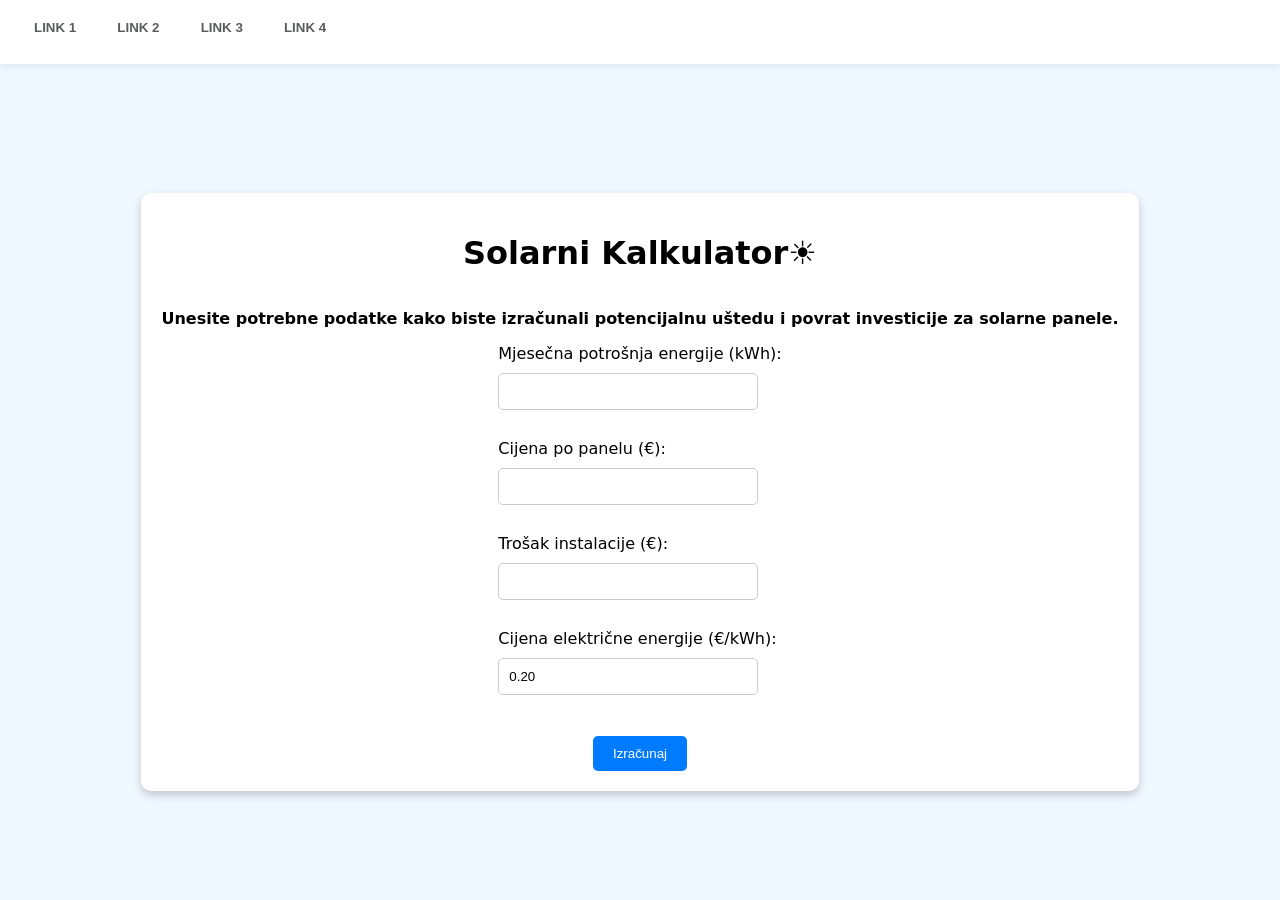
==== index.html @ 8b72ce43 "Update and rename html.html to index.html" ====
<!DOCTYPE html>
<html lang="en">
<head>
    <meta charset="UTF-8">
    <meta name="viewport" content="width=device-width, initial-scale=1.0">
    <title>Solarni Kalkulator☀️</title>
    <link rel="stylesheet" href="css.css">
</head>
<body>

    <div class="main">
        <div class="box">
            <h1>Solarni Kalkulator☀️</h1>
            <p style="font-weight: 700;">Unesite potrebne podatke kako biste izračunali potencijalnu uštedu i povrat investicije za solarne panele.</p>
            <form action="/calculate" method="post">

                <label for="energy_consumption">Mjesečna potrošnja energije (kWh):</label><br>
                <input type="number" id="energy_consumption" name="energy_consumption" required><br><br>

                <label for="panel_cost">Cijena po panelu (€):</label><br>
                <input type="number" id="panel_cost" name="panel_cost" required><br><br>

                <label for="installation_cost">Trošak instalacije (€):</label><br>
                <input type="number" id="installation_cost" name="installation_cost" required><br><br>

                <label for="price_per_kwh">Cijena električne energije (€/kWh):</label><br>
                <input type="number" id="price_per_kwh" name="price_per_kwh" step="0.01" min="0" value="0.20"><br><br>

                <input type="submit" value="Izračunaj">
            </form>

            <div id="results" class="results" aria-live="polite" style="display:none; margin-top:16px;"></div>

        </div>
    </div>

    <header class="footer" role="banner">
        <nav class="footer-nav" aria-label="Top links">
            <button class="link">LINK 1</button>
            <button class="link">LINK 2</button>
            <button class="link">LINK 3</button>
            <button class="link">LINK 4</button>
        </nav>
    </header>

    <script>
    (function (){
        const form = document.querySelector('form');
        const results = document.getElementById('results');
        const fmt = (n) => Number(n).toLocaleString(undefined, {minimumFractionDigits:2, maximumFractionDigits:2});

        form.addEventListener('submit', function (e){
            e.preventDefault();
            const energy = parseFloat(document.getElementById('energy_consumption').value);
            const panelCost = parseFloat(document.getElementById('panel_cost').value);
            const installCost = parseFloat(document.getElementById('installation_cost').value);
            const priceInput = parseFloat(document.getElementById('price_per_kwh').value);

            if (isNaN(energy) || isNaN(panelCost) || isNaN(installCost)){
                results.style.display = 'block';
                results.innerHTML = '<p style="color:#c00">Molimo unesite sve vrijednosti.</p>';
                return;
            }

            // Assumptions (adjustable in code):
            const productionPerPanelPerDay = 4; // kWh per panel per day (typical average)
            const daysPerMonth = 30;
            const productionPerPanelPerMonth = productionPerPanelPerDay * daysPerMonth;
            // use user-entered price if valid, otherwise fallback to default
            const pricePerKwh = !isNaN(priceInput) && priceInput > 0 ? priceInput : 0.20; // EUR per kWh

            const panelsNeeded = Math.max(1, Math.ceil(energy / productionPerPanelPerMonth));
            const totalPanelCost = panelsNeeded * panelCost;
            const totalCost = totalPanelCost + installCost;
            const monthlySavings = energy * pricePerKwh;
            const annualSavings = monthlySavings * 12;
            const paybackYears = annualSavings > 0 ? totalCost / annualSavings : Infinity;
            const profit10yrs = annualSavings * 10 - totalCost;

            results.style.display = 'block';
            results.innerHTML = `
                <div class="result-card">
                    <h2>Rezultati</h2>
                    <p>Broj panela potrebnih: <strong>${panelsNeeded}</strong></p>
                    <p>Ukupna nabava panela: <strong>€${fmt(totalPanelCost)}</strong></p>
                    <p>Ukupni trošak (paneli + instalacija): <strong>€${fmt(totalCost)}</strong></p>
                    <p>Mjesečna ušteda (pri cijeni €${fmt(pricePerKwh)}/kWh): <strong>€${fmt(monthlySavings)}</strong></p>
                    <p>Godišnja ušteda: <strong>€${fmt(annualSavings)}</strong></p>
                    <p>Procijenjeno vrijeme povrata: <strong>${isFinite(paybackYears) ? fmt(paybackYears) + ' godina' : '—'}</strong></p>
                    <p>Procijenjeni profit za 10 godina: <strong>€${fmt(profit10yrs)}</strong></p>
                    <small>Napomena: koristi se pretpostavka od ${productionPerPanelPerDay} kWh/panel/dan i cijena električne energije €${fmt(pricePerKwh)}/kWh. Za točniju procjenu prilagodite ove vrijednosti.</small>
                </div>
            `;
        });
    })();
    </script>

</body>
</html>
---- css.css ----
.body, body{
    /* make the page a vertical flex container so we can center the main area
       and keep the footer at the bottom */
    display: flex;
    flex-direction: column;
    min-height: 100vh;
    margin: 0;
    background-color: #f0f8ff;
    font-family: system-ui, -apple-system, BlinkMacSystemFont, 'Segoe UI', Roboto, Oxygen, Ubuntu, Cantarell, 'Open Sans', 'Helvetica Neue', sans-serif;
    font-weight: 500;
            /* prevent accidental horizontal scroll from small overflows */
            overflow-x: hidden;
            /* reserve space for a fixed header/footer placed at the top */
            padding-top: 64px;
}

/* Use border-box everywhere to avoid sizing surprises */
*, *::before, *::after {
    box-sizing: border-box;
}

/* Ensure html/body take full height for vertical centering math */
html, body {
    height: 100%;
}

/* The central area that should be centered both horizontally and vertically */
.main{
    display: flex;
    flex: 1 0 auto;
    justify-content: center;
    align-items: center;
    /* padding only vertically to avoid horizontal overflow */
    padding: 20px 0 0;
}

/* Footer stays after the main area and will be pushed to the bottom
   Use flex-shrink:0 so it doesn't collapse when space is tight */
.footer{
    /* fixed to top so it's always visible */
    position: fixed;
    top: 0;
    left: 0;
    right: 0;
    z-index: 1000;
    display: inline-block;
    align-items: center;
    justify-content: center;
    height: 64px;
    padding: 12px 16px;
    background: rgba(255,255,255,0.98);
    box-shadow: 0 2px 8px rgba(0,0,0,0.08);
    color: #666;
}

.box{
    display: inline-flex;
     flex-direction: column;
     align-items: center;
     padding: 20px;
     background-color: white;
     border-radius: 10px;
     box-shadow: 0 4px 8px rgba(0,0,0,0.2);
}

h1
{
    font-weight: 900;
}

input[type="text"], input[type="number"] {
    /* Use a comfortable fixed width but allow shrinking on very small screens */
    width: 260px;
    max-width: 100%;
    padding: 10px;
    margin: 10px 0;
    border: 1px solid #ccc;
    border-radius: 5px;
}

input[type="submit"] {
    padding: 10px 20px;
    background-color: #007BFF;
    color: white;
    border: none;
    border-radius: 5px;
    cursor: pointer;
    display: block;
    margin: 12px auto 0;
}

.results {
    width: 100%;
    max-width: 520px;
    margin: 12px auto 0;
}

.result-card{
    background: #f8f9ff;
    border-radius: 8px;
    padding: 12px 14px;
    box-shadow: 0 2px 6px rgba(0,0,0,0.06);
}

.result-card h2{margin:0 0 8px 0}
.result-card p{margin:6px 0}
.result-card small{display:block; margin-top:8px; color:#666}

.link {
    font-weight: 600;
    color: #5a5b5c;
    text-decoration: none;
    height: 100%;
    width: fit-content;
    padding: 5px;

}

/* space buttons inside the fixed top bar */
.footer .link {
    margin: 0 8px;
    background: transparent;
    border: none;
    cursor: pointer;
    padding: 8px 10px;
    border-radius: 6px;
}

.footer .link:hover {
    background: rgba(0,0,0,0.04);
}
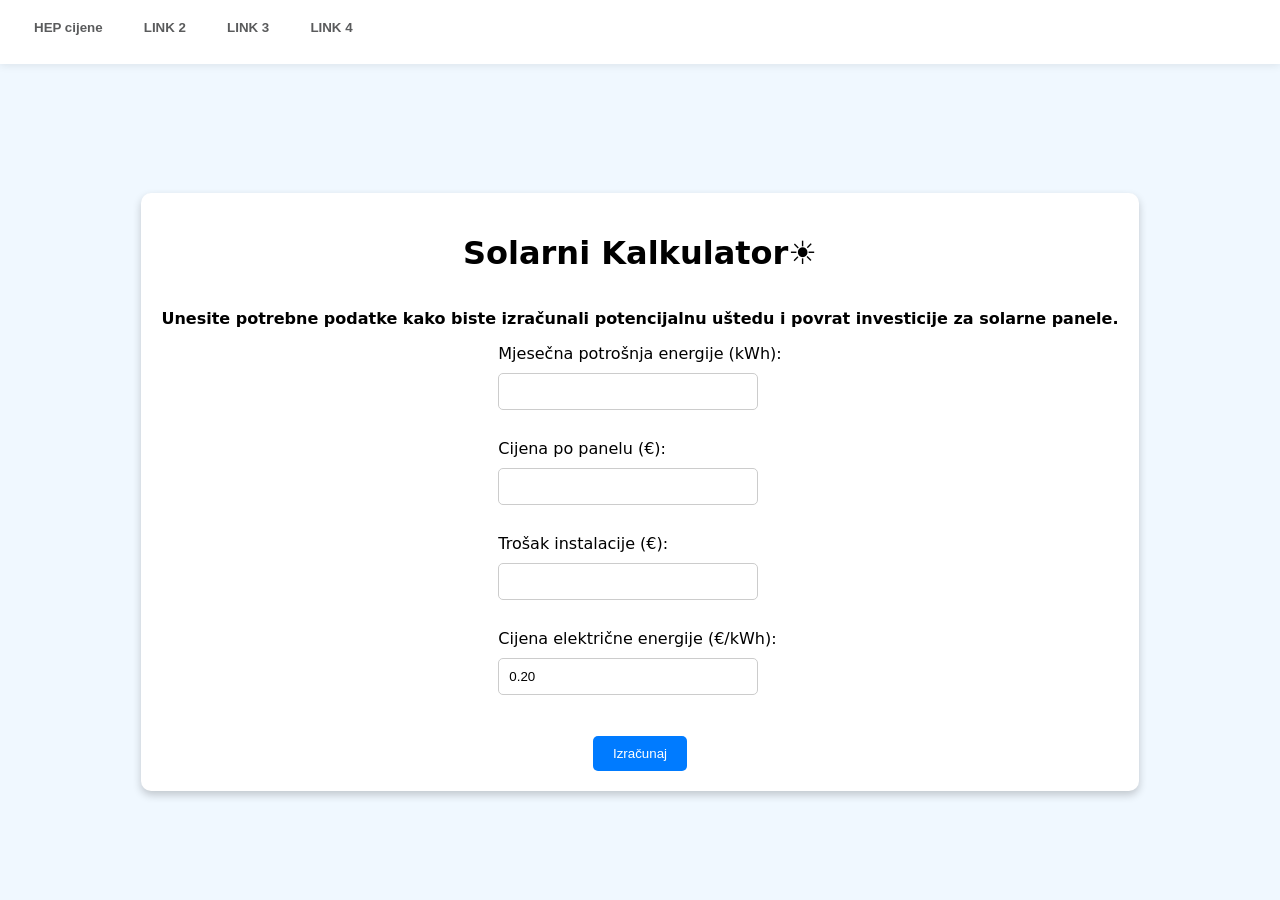
==== commit cc2c44cb: "hep link" ====
--- a/index.html
+++ b/index.html
@@ -36,7 +36,7 @@
 
     <header class="footer" role="banner">
         <nav class="footer-nav" aria-label="Top links">
-            <button class="link">LINK 1</button>
+            <button class="link" href="https://www.hep.hr/elektra/kucanstvo/tarifne-stavke-cijene/1547" target="_blank">HEP cijene</button>
             <button class="link">LINK 2</button>
             <button class="link">LINK 3</button>
             <button class="link">LINK 4</button>
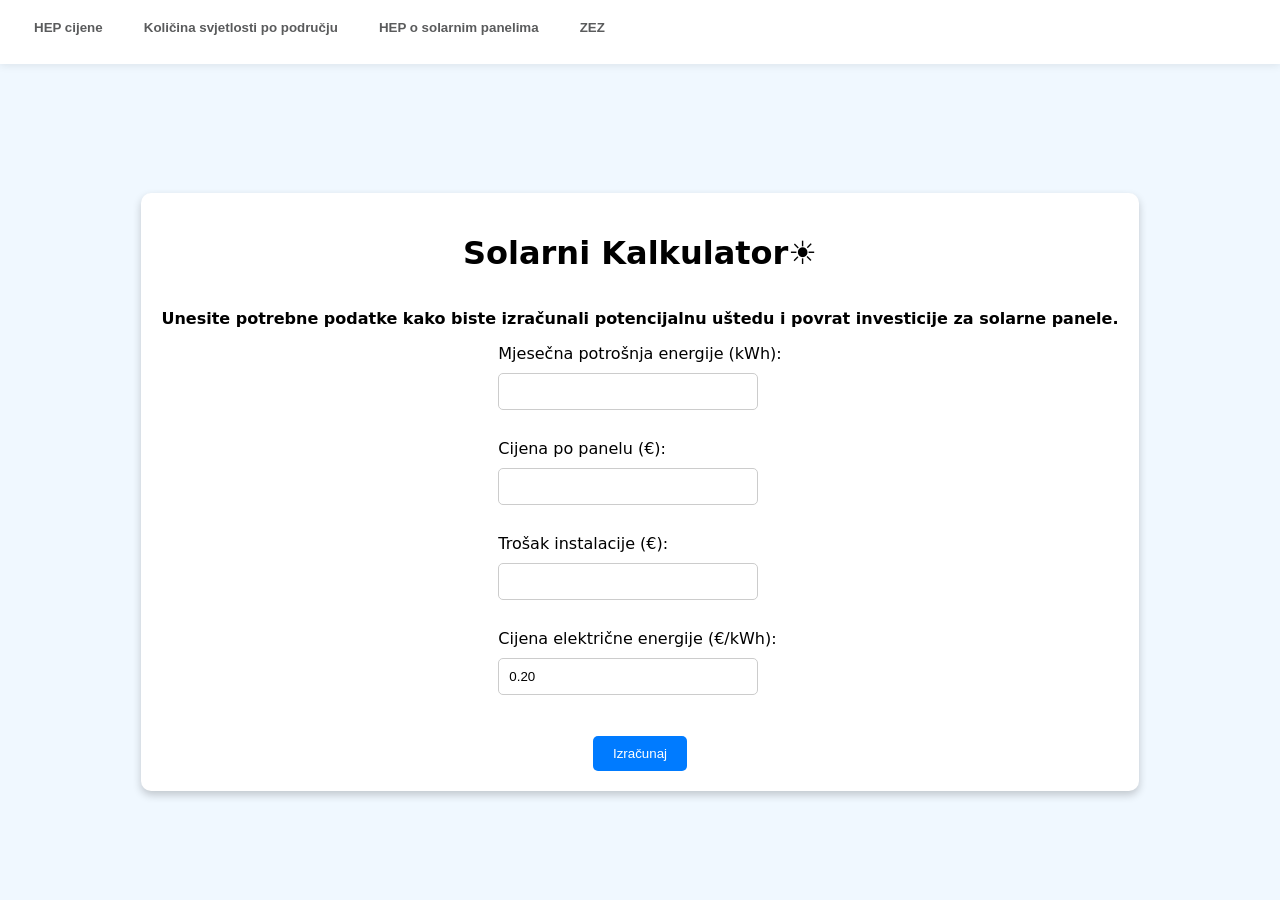
==== commit 87aeb79f: "linkovi" ====
--- a/index.html
+++ b/index.html
@@ -36,10 +36,10 @@
 
     <header class="footer" role="banner">
         <nav class="footer-nav" aria-label="Top links">
-            <button class="link" href="https://www.hep.hr/elektra/kucanstvo/tarifne-stavke-cijene/1547" target="_blank">HEP cijene</button>
-            <button class="link">LINK 2</button>
-            <button class="link">LINK 3</button>
-            <button class="link">LINK 4</button>
+            <button class="link" onclick="window.open('https://www.hep.hr/elektra/kucanstvo/tarifne-stavke-cijene/1547', '_blank')">HEP cijene</button>
+            <button class="link" onclick="window.open('https://re.jrc.ec.europa.eu/pvg_tools/en/tools.html', '_blank')">Količina svjetlosti po području</button>
+            <button class="link" onclick="window.open('https://www.hep.hr/ods/korisnici/kupac-s-vlastitom-proizvodnjom/29', '_blank')">HEP o solarnim panelima</button>
+            <button class="link" onclick="window.open('https://www.zez.coop/', '_blank')">ZEZ</button>
         </nav>
     </header>
 
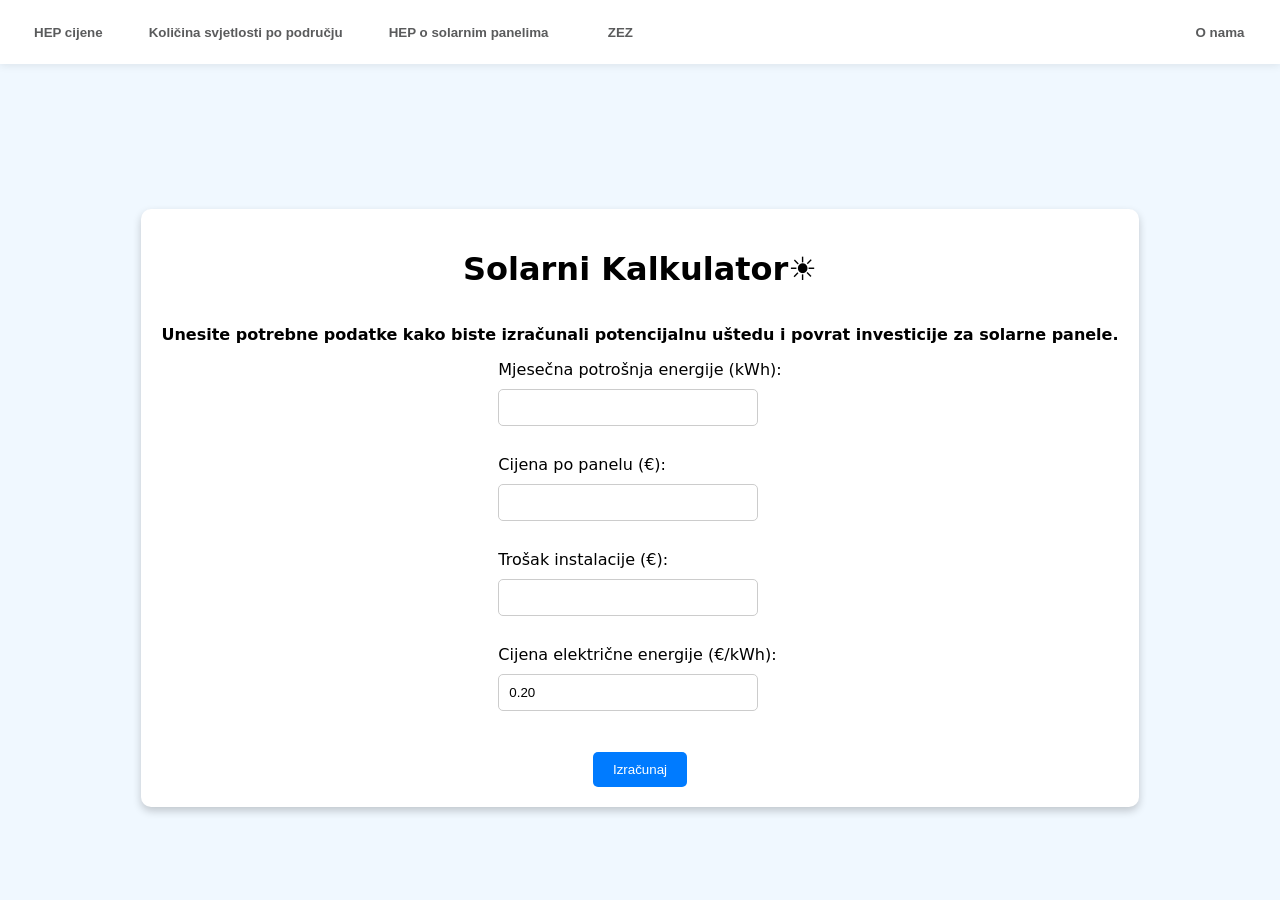
==== commit 79288ed3: "linkovi i header" ====
--- a/index.html
+++ b/index.html
@@ -41,6 +41,7 @@
             <button class="link" onclick="window.open('https://www.hep.hr/ods/korisnici/kupac-s-vlastitom-proizvodnjom/29', '_blank')">HEP o solarnim panelima</button>
             <button class="link" onclick="window.open('https://www.zez.coop/', '_blank')">ZEZ</button>
         </nav>
+            <button class="link" onclick="window.open('https://trema.hr/', '_blank')">O nama</button>
     </header>
 
     <script>
--- a/css.css
+++ b/css.css
@@ -8,10 +8,10 @@
     background-color: #f0f8ff;
     font-family: system-ui, -apple-system, BlinkMacSystemFont, 'Segoe UI', Roboto, Oxygen, Ubuntu, Cantarell, 'Open Sans', 'Helvetica Neue', sans-serif;
     font-weight: 500;
-            /* prevent accidental horizontal scroll from small overflows */
-            overflow-x: hidden;
-            /* reserve space for a fixed header/footer placed at the top */
-            padding-top: 64px;
+    /* prevent accidental horizontal scroll from small overflows */
+    overflow-x: hidden;
+    /* reserve space for the fixed top bar */
+    padding-top: 96px;
 }
 
 /* Use border-box everywhere to avoid sizing surprises */
@@ -34,23 +34,30 @@
     padding: 20px 0 0;
 }
 
-/* Footer stays after the main area and will be pushed to the bottom
-   Use flex-shrink:0 so it doesn't collapse when space is tight */
+/* Top bar that stays fixed */
 .footer{
-    /* fixed to top so it's always visible */
     position: fixed;
     top: 0;
     left: 0;
     right: 0;
     z-index: 1000;
-    display: inline-block;
+    display: flex;
+    flex-wrap: wrap;
     align-items: center;
-    justify-content: center;
-    height: 64px;
-    padding: 12px 16px;
+    justify-content: space-between;
+    min-height: 64px;
+    padding: 10px 16px;
     background: rgba(255,255,255,0.98);
     box-shadow: 0 2px 8px rgba(0,0,0,0.08);
     color: #666;
+}
+
+.footer-nav {
+    display: flex;
+    gap: 10px;
+    flex-wrap: wrap;
+    flex: 1;
+    justify-content: flex-start;
 }
 
 .box{
@@ -110,12 +117,10 @@
     font-weight: 600;
     color: #5a5b5c;
     text-decoration: none;
-    height: 100%;
-    width: fit-content;
-    padding: 5px;
-
+    padding: 6px 10px;
+    min-width: 72px;
+    text-align: center;
 }
-
 /* space buttons inside the fixed top bar */
 .footer .link {
     margin: 0 8px;
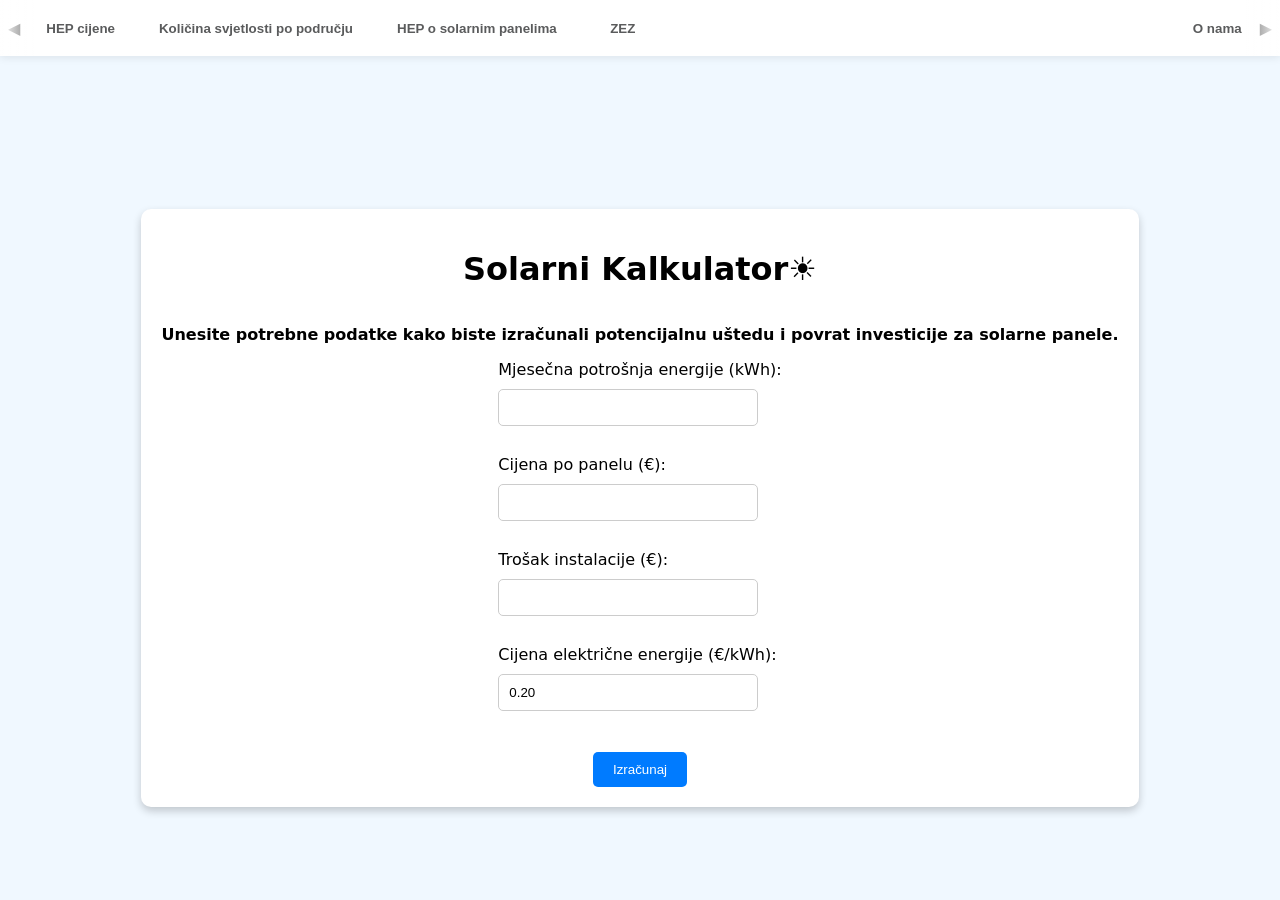
==== commit c866151c: "header tweak 2" ====
--- a/index.html
+++ b/index.html
@@ -35,13 +35,15 @@
     </div>
 
     <header class="footer" role="banner">
+        <span class="scroll-indicator left" aria-hidden="true">◀</span>
         <nav class="footer-nav" aria-label="Top links">
             <button class="link" onclick="window.open('https://www.hep.hr/elektra/kucanstvo/tarifne-stavke-cijene/1547', '_blank')">HEP cijene</button>
             <button class="link" onclick="window.open('https://re.jrc.ec.europa.eu/pvg_tools/en/tools.html', '_blank')">Količina svjetlosti po području</button>
             <button class="link" onclick="window.open('https://www.hep.hr/ods/korisnici/kupac-s-vlastitom-proizvodnjom/29', '_blank')">HEP o solarnim panelima</button>
             <button class="link" onclick="window.open('https://www.zez.coop/', '_blank')">ZEZ</button>
         </nav>
-            <button class="link" onclick="window.open('https://trema.hr/', '_blank')">O nama</button>
+        <button class="link" onclick="window.open('https://trema.hr/', '_blank')">O nama</button>
+        <span class="scroll-indicator right" aria-hidden="true">▶</span>
     </header>
 
     <script>
--- a/css.css
+++ b/css.css
@@ -42,22 +42,62 @@
     right: 0;
     z-index: 1000;
     display: flex;
-    flex-wrap: wrap;
     align-items: center;
     justify-content: space-between;
-    min-height: 64px;
-    padding: 10px 16px;
+    height: 56px;
+    padding: 0 8px;
     background: rgba(255,255,255,0.98);
     box-shadow: 0 2px 8px rgba(0,0,0,0.08);
     color: #666;
+    overflow: hidden;
+}
+
+/* Scroll-indicator gradients */
+.footer::before,
+.footer::after {
+    content: '';
+    position: absolute;
+    top: 0;
+    bottom: 0;
+    width: 38px;
+    pointer-events: none;
+    z-index: 0;
+}
+
+.footer-nav, .footer .link {
+    position: relative;
+    z-index: 1;
+}
+
+.footer::before {
+    left: 0;
+    background: linear-gradient(to right, rgba(255,255,255,1), rgba(255,255,255,0));
+}
+
+.footer::after {
+    right: 0;
+    background: linear-gradient(to left, rgba(255,255,255,1), rgba(255,255,255,0));
 }
 
 .footer-nav {
     display: flex;
-    gap: 10px;
-    flex-wrap: wrap;
+    gap: 8px;
     flex: 1;
+    min-width: 0;
     justify-content: flex-start;
+    overflow-x: auto;
+    padding: 0 8px;
+    scroll-snap-type: x mandatory;
+    flex-wrap: nowrap;
+    -webkit-overflow-scrolling: touch;
+}
+
+.footer-nav::-webkit-scrollbar {
+    display: none;
+}
+
+.footer-nav > .link {
+    scroll-snap-align: start;
 }
 
 .box{
@@ -117,10 +157,17 @@
     font-weight: 600;
     color: #5a5b5c;
     text-decoration: none;
-    padding: 6px 10px;
-    min-width: 72px;
+    display: inline-flex;
+    align-items: center;
+    justify-content: center;
+    flex: 0 0 auto;
+    height: 40px;
+    padding: 0 12px;
+    min-width: 64px;
     text-align: center;
+    white-space: nowrap;
 }
+
 /* space buttons inside the fixed top bar */
 .footer .link {
     margin: 0 8px;
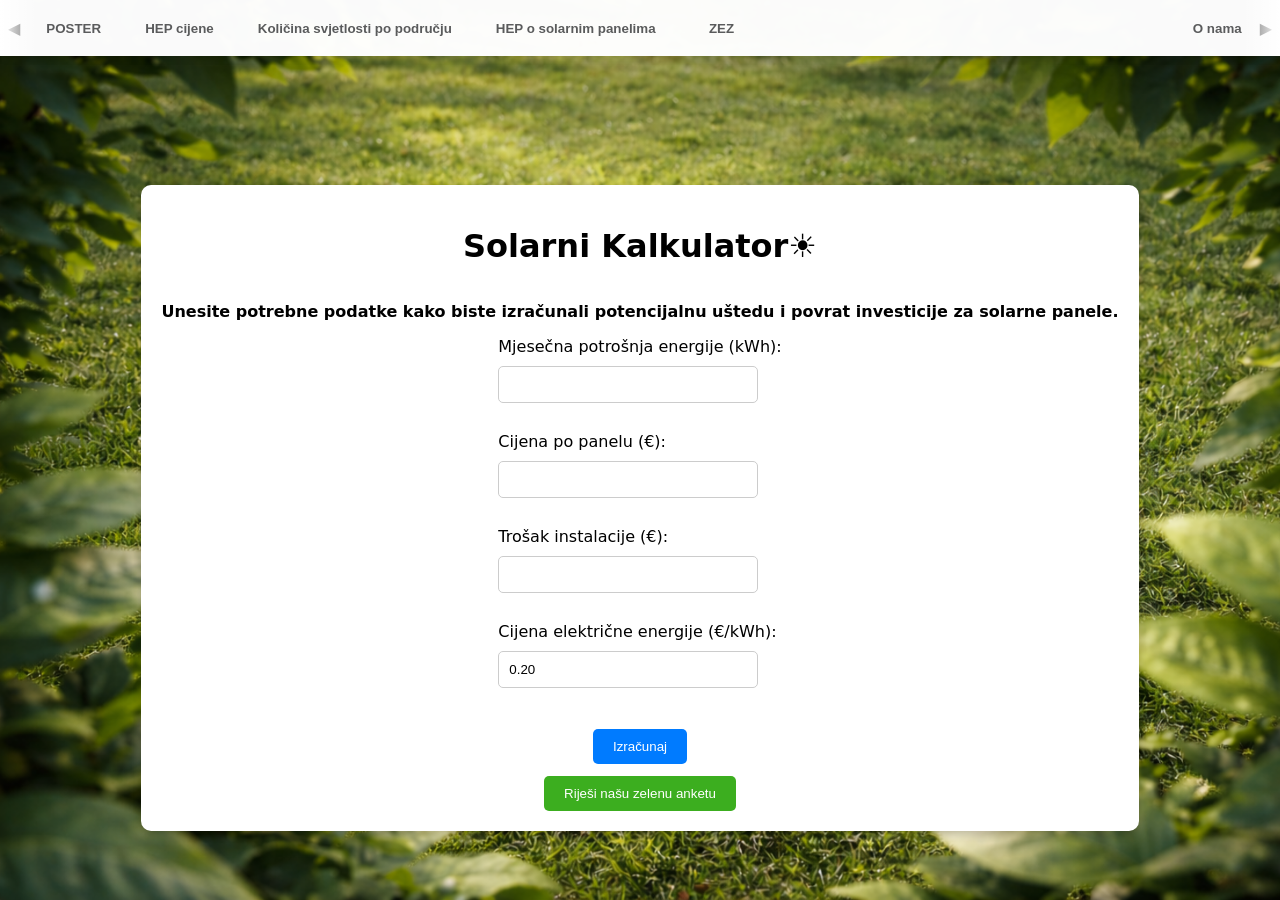
==== commit 877bbcce: "Poster" ====
--- a/index.html
+++ b/index.html
@@ -30,13 +30,14 @@
             </form>
 
             <div id="results" class="results" aria-live="polite" style="display:none; margin-top:16px;"></div>
-
+            <button class="anketa" onclick="window.open('https://forms.cloud.microsoft/Pages/ResponsePage.aspx?id=DQSIkWdsW0yxEjajBLZtrQAAAAAAAAAAAAN__6w0Zs5UQlI4V0JWN0daNlg3UUxYMThTSDNVV0E4Qi4u', '_blank')">Riješi našu zelenu anketu</button>
         </div>
     </div>
 
     <header class="footer" role="banner">
         <span class="scroll-indicator left" aria-hidden="true">◀</span>
         <nav class="footer-nav" aria-label="Top links">
+            <button class="link" onclick="window.open('slike/poster.pdf', '_blank')">POSTER</button>
             <button class="link" onclick="window.open('https://www.hep.hr/elektra/kucanstvo/tarifne-stavke-cijene/1547', '_blank')">HEP cijene</button>
             <button class="link" onclick="window.open('https://re.jrc.ec.europa.eu/pvg_tools/en/tools.html', '_blank')">Količina svjetlosti po području</button>
             <button class="link" onclick="window.open('https://www.hep.hr/ods/korisnici/kupac-s-vlastitom-proizvodnjom/29', '_blank')">HEP o solarnim panelima</button>
--- a/css.css
+++ b/css.css
@@ -12,6 +12,8 @@
     overflow-x: hidden;
     /* reserve space for the fixed top bar */
     padding-top: 96px;
+    background-image: url(slike/background.png);
+    background-size: cover;
 }
 
 /* Use border-box everywhere to avoid sizing surprises */
@@ -125,9 +127,21 @@
     border-radius: 5px;
 }
 
+
 input[type="submit"] {
     padding: 10px 20px;
     background-color: #007BFF;
+    color: white;
+    border: none;
+    border-radius: 5px;
+    cursor: pointer;
+    display: block;
+    margin: 12px auto 0;
+}
+
+.anketa{
+    padding: 10px 20px;
+    background-color: #3cae1f;
     color: white;
     border: none;
     border-radius: 5px;
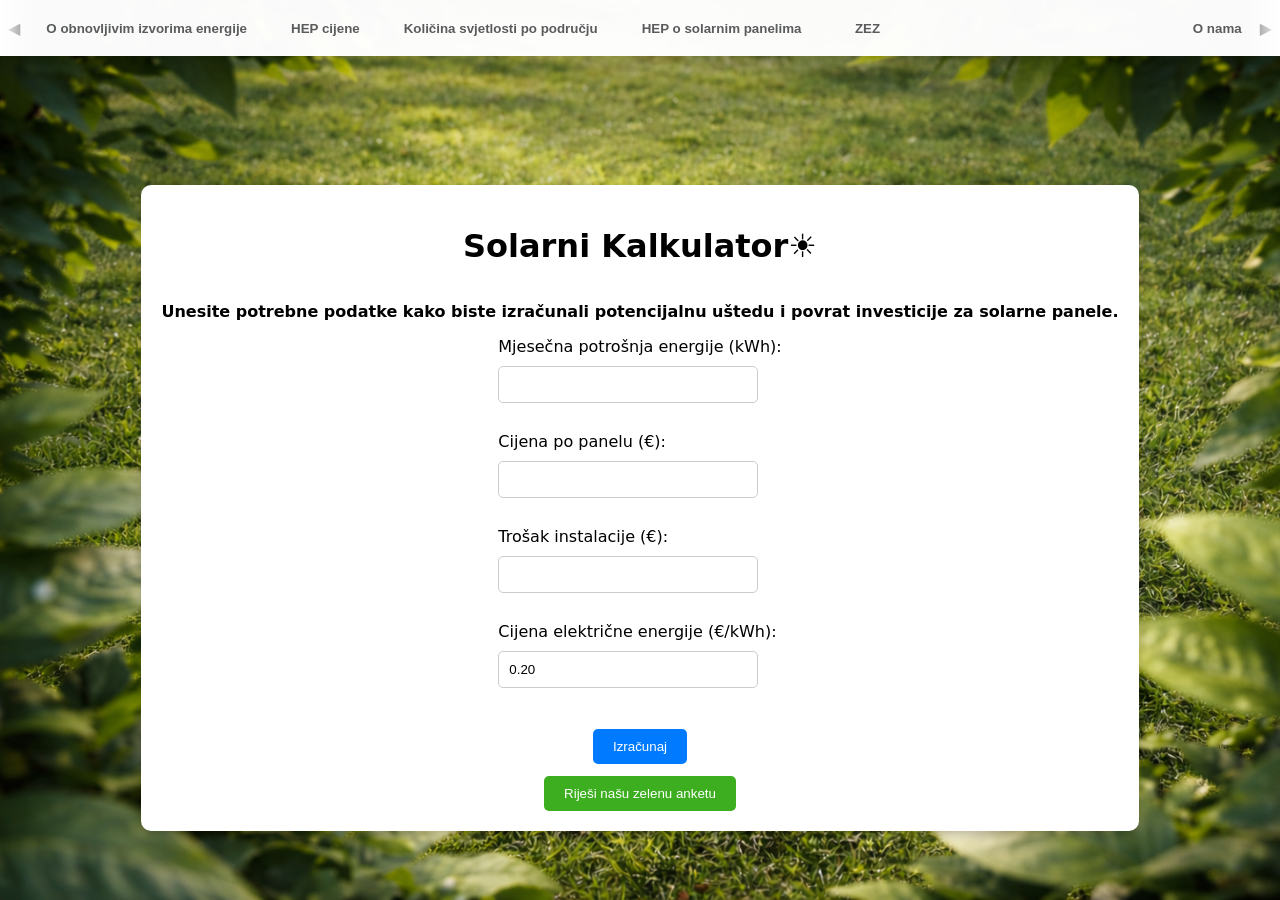
==== commit b230d057: "poster stranica" ====
--- a/index.html
+++ b/index.html
@@ -37,7 +37,7 @@
     <header class="footer" role="banner">
         <span class="scroll-indicator left" aria-hidden="true">◀</span>
         <nav class="footer-nav" aria-label="Top links">
-            <button class="link" onclick="window.open('slike/poster.pdf', '_blank')">POSTER</button>
+            <button class="link" onclick="window.open('poster.html', '_blank')">O obnovljivim izvorima energije</button>
             <button class="link" onclick="window.open('https://www.hep.hr/elektra/kucanstvo/tarifne-stavke-cijene/1547', '_blank')">HEP cijene</button>
             <button class="link" onclick="window.open('https://re.jrc.ec.europa.eu/pvg_tools/en/tools.html', '_blank')">Količina svjetlosti po području</button>
             <button class="link" onclick="window.open('https://www.hep.hr/ods/korisnici/kupac-s-vlastitom-proizvodnjom/29', '_blank')">HEP o solarnim panelima</button>
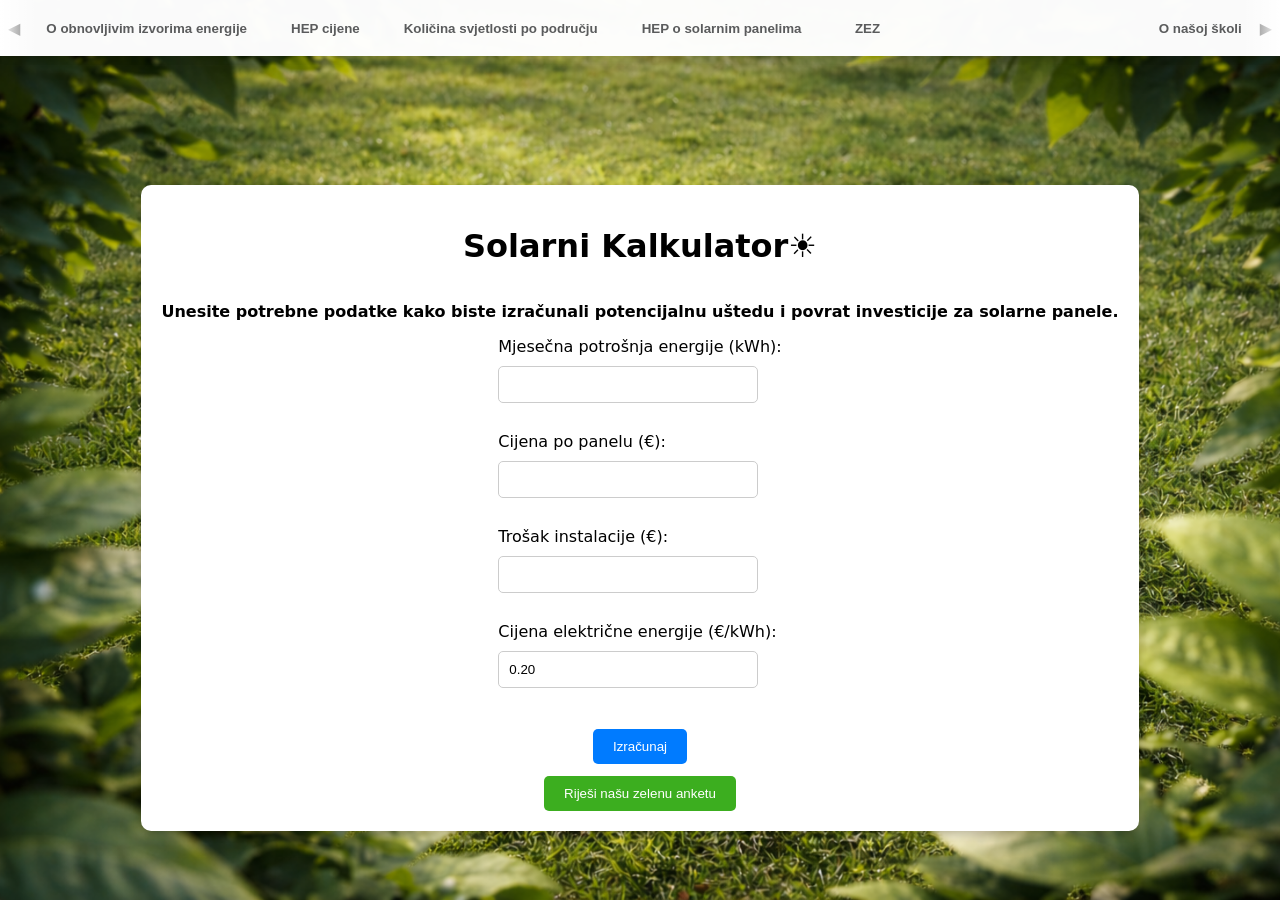
==== commit 7de2c484: "linkovi na poster str" ====
--- a/index.html
+++ b/index.html
@@ -43,7 +43,7 @@
             <button class="link" onclick="window.open('https://www.hep.hr/ods/korisnici/kupac-s-vlastitom-proizvodnjom/29', '_blank')">HEP o solarnim panelima</button>
             <button class="link" onclick="window.open('https://www.zez.coop/', '_blank')">ZEZ</button>
         </nav>
-        <button class="link" onclick="window.open('https://trema.hr/', '_blank')">O nama</button>
+        <button class="link" onclick="window.open('https://trema.hr/', '_blank')">O našoj školi</button>
         <span class="scroll-indicator right" aria-hidden="true">▶</span>
     </header>
 
